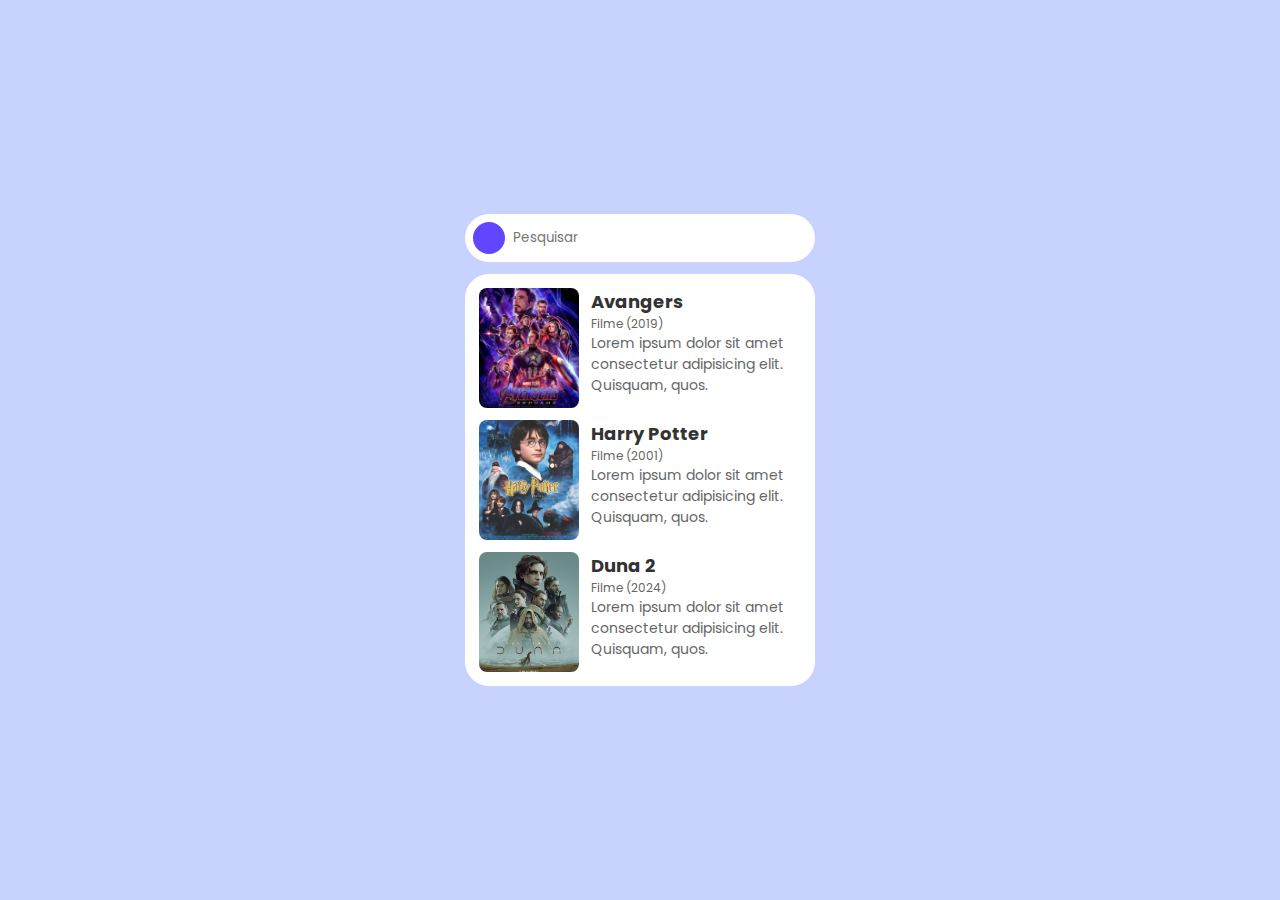
==== search-bar/index.html @ c109efcf "styles: modified styles and remove comments" ====
<!DOCTYPE html>
<html lang="pt-br">
<head>
    <meta charset="UTF-8">
    <meta name="viewport" content="width=device-width, initial-scale=1.0">
    <!-- Link para o CSS do Font Awesome -->
    <link rel="stylesheet" href="https://cdnjs.cloudflare.com/ajax/libs/font-awesome/6.5.2/css/all.min.css" integrity="sha512-SnH5WK+bZxgPHs44uWIX+LLJAJ9/2PkPKZ5QiAj6Ta86w+fsb2TkcmfRyVX3pBnMFcV7oQPJkl9QevSCWr3W6A==" crossorigin="anonymous" referrerpolicy="no-referrer" />
    
    <!-- Link para o arquivo CSS personalizado -->
    <link rel="stylesheet" href="src/css/styles.css">
    <title>Search bar</title>
</head>
<body>
    <div id="container">
        <!-- Input de pesquisa -->
        <div class="input-group">
            <!-- Ícone da lupa -->
            <div class="input-icon">
                <i class="fa-solid fa-magnifying-glass"></i>
            </div>

            <!-- Campo de input de pesquisa -->
            <input 
                id="search" 
                type="text" 
                class="input-field" 
                placeholder="Pesquisar"
            >
        </div>
    
        <!-- Lista de itens -->
        <ul class="items">
            <!-- Item 1 -->
            <li class="item">
                <!-- Imagem do item -->
                <div class="item-image">
                    <img src="src/images/avangers.jpg" alt="Avangers poster">
                </div>

                <!-- Conteúdo do item -->
                <div class="item-content">
                    <!-- Título -->
                    <h2 class="item-title">Avangers</h2>

                    <!-- Subtítulo -->
                    <p class="item-subtitle">
                        <i class="fa-solid fa-film"></i>
                        Filme (2019)
                    </p>

                    <!-- Descrição -->
                    <p class="item-description">
                        Lorem ipsum dolor sit amet consectetur adipisicing elit. Quisquam, quos.
                    </p>
                </div>
            </li>

            <!-- Item 2 -->
            <li class="item">
                <!-- Imagem do item -->
                <div class="item-image">
                    <img src="src/images/harry-potter.png" alt="Harry Potter poster">
                </div>

                <!-- Conteúdo do item -->
                <div class="item-content">
                    <!-- Título -->
                    <h2 class="item-title">Harry Potter</h2>

                    <!-- Subtítulo -->
                    <p class="item-subtitle">
                        <i class="fa-solid fa-film"></i>
                        Filme (2001)
                    </p>

                    <!-- Descrição -->
                    <p class="item-description">
                        Lorem ipsum dolor sit amet consectetur adipisicing elit. Quisquam, quos.
                    </p>
                </div>
            </li>

            <!-- Item 3 -->
            <li class="item">
                <!-- Imagem do item -->
                <div class="item-image">
                    <img src="src/images/duna.jpg" alt="Duna poster">
                </div>

                <!-- Conteúdo do item -->
                <div class="item-content">
                    <!-- Título -->
                    <h2 class="item-title">Duna 2</h2>

                    <!-- Subtítulo -->
                    <p class="item-subtitle">
                        <i class="fa-solid fa-film"></i>
                        Filme (2024)
                    </p>

                    <!-- Descrição -->
                    <p class="item-description">
                        Lorem ipsum dolor sit amet consectetur adipisicing elit. Quisquam, quos.
                    </p>
                </div>
            </li>

            <!-- Mensagem "nenhum resultado encontrado" -->
            <li id="no_results">
                <p>Nenhum resultado encontrado</p>
            </li>
        </ul>
    </div>
    <!-- Link para o arquivo JavaScript -->
    <script src="src/javascript/script.js"></script>
</body>
</html>
---- search-bar/src/css/styles.css ----
/* Link de importação do Google Fonts */
@import url('https://fonts.googleapis.com/css2?family=Poppins:ital,wght@0,100;0,200;0,300;0,400;0,500;0,600;0,700;0,800;0,900;1,100;1,200;1,300;1,400;1,500;1,600;1,700;1,800;1,900&display=swap');

/* Estilo global para todos os elementos */
* {
    margin: 0;
    padding: 0;
    box-sizing: border-box;
    font-family: 'Poppins', sans-serif;
}

/* Estilo do corpo da página */
body {
    min-height: 100vh;
    display: flex;
    align-items: center;
    justify-content: center;
    background-color: #c7d2fe;
}

/* Grupo do input de pesquisa */
.input-group {
    display: flex;
    align-items: center;
    background-color: #fff;
    padding: 8px 16px 8px 8px;
    border-radius: 24px;
    gap: 8px;
}

/* Ícone do input de pesquisa */
.input-icon {
    display: flex;
    align-items: center;
    justify-content: center;
    min-width: 32px;
    min-height: 32px;
    border-radius: 100%;
    background-color: #6046ff;
    color: #fff;
    cursor: pointer;
}

/* Campo de input de pesquisa */
.input-field {
    width: 100%;
    border: none;
    background-color: transparent;
}

/* Remove a borda quando o campo está em foco */
.input-field:focus {
    outline: none;
}

/* Lista de itens */
.items {
    display: flex;
    flex-direction: column;
    margin-top: 12px;
    background-color: #fff;
    list-style: none;
    border-radius: 24px;
    width: 350px;
    padding: 14px;
    gap: 12px;
    max-height: 421px;
    overflow-y: auto;
}

/* Item individual da lista */
.item {
    display: flex;
    gap: 12px;
}

/* Imagem do item */
.item-image {
    width: 100px;
    height: 120px;
    border-radius: 8px;
}

/* Imagem dentro do contêiner da imagem */
.item-image img {
    width: 100px;
    height: 120px;
    border-radius: 8px;
    object-fit: cover;
}

/* Título do item */
.item-title {
    font-size: 18px;
    color: #333;
}

/* Subtítulo do item */
.item-subtitle {
    font-size: 12px;
    color: #666;
}

/* Descrição do item */
.item-description {
    font-size: 14px;
    color: #666;
}

/* Mensagem "nenhum resultado encontrado" */
#no_results {
    display: none;
    text-align: center;
}
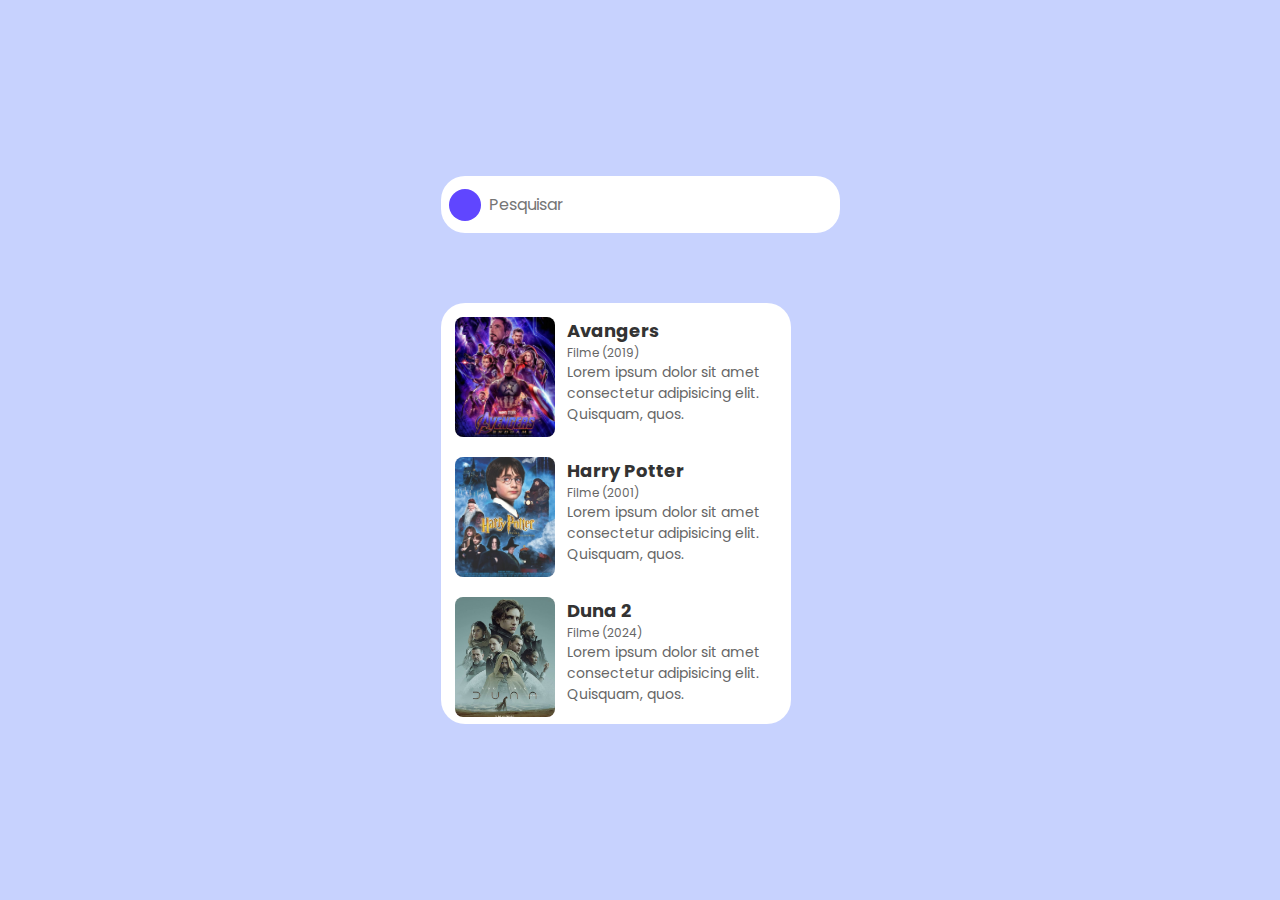
==== commit 975f9af0: "feat: button search" ====
--- a/search-bar/index.html
+++ b/search-bar/index.html
@@ -7,7 +7,8 @@
     <link rel="stylesheet" href="https://cdnjs.cloudflare.com/ajax/libs/font-awesome/6.5.2/css/all.min.css" integrity="sha512-SnH5WK+bZxgPHs44uWIX+LLJAJ9/2PkPKZ5QiAj6Ta86w+fsb2TkcmfRyVX3pBnMFcV7oQPJkl9QevSCWr3W6A==" crossorigin="anonymous" referrerpolicy="no-referrer" />
     
     <!-- Link para o arquivo CSS personalizado -->
-    <link rel="stylesheet" href="src/css/styles.css">
+    <link rel="stylesheet" href="src/css/stylesBtnSearch.css">
+    
     <title>Search bar</title>
 </head>
 <body>
@@ -27,7 +28,17 @@
                 placeholder="Pesquisar"
             >
         </div>
-    
+
+        <!-- Label de ajuda -->
+        <div id="help-label">
+            <label>Digite ? para ajuda</label>
+        </div>
+
+        <!-- Mensagem para 3 ou mais caracteres -->
+        <div id="message">
+            <p>Digite 3 ou mais caracteres para começar a busca</p>
+        </div>
+
         <!-- Lista de itens -->
         <ul class="items">
             <!-- Item 1 -->
@@ -105,6 +116,30 @@
                 </div>
             </li>
 
+            <li class="item">
+                <!-- Imagem do item -->
+                <div class="item-image">
+                    <img src="src/images/avangers.jpg" alt="Avangers poster">
+                </div>
+
+                <!-- Conteúdo do item -->
+                <div class="item-content">
+                    <!-- Título -->
+                    <h2 class="item-title">Java</h2>
+
+                    <!-- Subtítulo -->
+                    <p class="item-subtitle">
+                        <i class="fa-solid fa-film"></i>
+                        Filme (2019)
+                    </p>
+
+                    <!-- Descrição -->
+                    <p class="item-description">
+                        Lorem ipsum dolor sit amet consectetur adipisicing elit. Quisquam, quos.
+                    </p>
+                </div>
+            </li>
+
             <!-- Mensagem "nenhum resultado encontrado" -->
             <li id="no_results">
                 <p>Nenhum resultado encontrado</p>
@@ -112,6 +147,6 @@
         </ul>
     </div>
     <!-- Link para o arquivo JavaScript -->
-    <script src="src/javascript/script.js"></script>
+    <script src="src/javascript/scriptsBtnSearch.js"></script>
 </body>
-</html>+</html>
--- a/search-bar/src/css/stylesBtnSearch.css
+++ b/search-bar/src/css/stylesBtnSearch.css
@@ -0,0 +1,168 @@
+/* Link de importação do Google Fonts */
+@import url('https://fonts.googleapis.com/css2?family=Poppins:ital,wght@0,100;0,200;0,300;0,400;0,500;0,600;0,700;0,800;0,900;1,100;1,200;1,300;1,400;1,500;1,600;1,700;1,800;1,900&display=swap');
+
+/* Estilo global para todos os elementos */
+* {
+    margin: 0;
+    padding: 0;
+    box-sizing: border-box;
+    font-family: 'Poppins', sans-serif;
+}
+
+/* Estilo do corpo da página */
+body {
+    min-height: 100vh;
+    display: flex;
+    align-items: center;
+    justify-content: center;
+    background-color: #c7d2fe;
+    position: relative;
+}
+
+/* Grupo do input de pesquisa */
+.input-group {
+    display: flex;
+    align-items: center;
+    background-color: #fff;
+    padding: 8px 16px 8px 8px;
+    border-radius: 24px;
+    gap: 8px;
+    transition: width 0.3s ease-in-out;
+    max-width: 400px;
+}
+
+/* Expande o input de pesquisa quando clicado */
+.input-group.active {
+    width: 80vw;
+    max-width: 700px;
+}
+
+/* Ícone do input de pesquisa */
+.input-icon {
+    display: flex;
+    align-items: center;
+    justify-content: center;
+    min-width: 32px;
+    min-height: 32px;
+    border-radius: 100%;
+    background-color: #6046ff;
+    color: #fff;
+    cursor: pointer;
+}
+
+/* Campo de input de pesquisa */
+.input-field {
+    width: 100%;
+    border: none;
+    background-color: transparent;
+    font-size: 16px;
+    padding: 8px 0;
+}
+
+/* Remove a borda quando o campo está em foco */
+.input-field:focus {
+    outline: none;
+}
+
+/* Adiciona a animação do campo de pesquisa */
+.input-field:focus + .input-icon {
+    transform: scale(1.1);
+}
+
+/* Label de ajuda */
+#message {
+    opacity: 0;
+    transition: opacity 0.3s, transform 0.3s;
+    transform: translateY(-10px); /* Inicialmente escondido */
+}
+
+#help-label {
+    opacity: 0;
+    transition: opacity 0.3s;
+}
+
+.input-group.active {
+    width: 80vw; /* Ajuste da largura quando o campo de busca está ativo */
+}
+
+/* Lista de itens */
+.items {
+    display: flex;
+    flex-direction: column;
+    margin-top: 12px;
+    background-color: #fff;
+    list-style: none;
+    border-radius: 24px;
+    width: 350px;
+    padding: 14px;
+    gap: 12px;
+    max-height: 421px;
+    overflow-y: auto;
+    margin-top: 20px;
+}
+
+/* Item individual da lista */
+.item {
+    display: flex;
+    gap: 12px;
+    margin-bottom: 8px;
+}
+
+/* Imagem do item */
+.item-image {
+    width: 100px;
+    height: 120px;
+    border-radius: 8px;
+}
+
+/* Imagem dentro do contêiner da imagem */
+.item-image img {
+    width: 100px;
+    height: 120px;
+    border-radius: 8px;
+    object-fit: cover;
+}
+
+/* Título do item */
+.item-title {
+    font-size: 18px;
+    color: #333;
+}
+
+/* Subtítulo do item */
+.item-subtitle {
+    font-size: 12px;
+    color: #666;
+}
+
+/* Descrição do item */
+.item-description {
+    font-size: 14px;
+    color: #666;
+}
+
+/* Mensagem "nenhum resultado encontrado" */
+#no_results {
+    display: none;
+    text-align: center;
+    font-size: 16px;
+    color: #aaa;
+}
+
+/* Estilos para o campo de ajuda e mensagem */
+.input-group,
+#help-label,
+#message {
+    transition: transform 0.3s ease-in-out;
+}
+
+/* Ajuste visual quando o input é expandido */
+.input-group.active + #help-label {
+    opacity: 1;
+    transform: translateY(10px);
+}
+
+.input-group.active + #help-label + #message {
+    opacity: 1;
+    transform: translateY(10px);
+}
